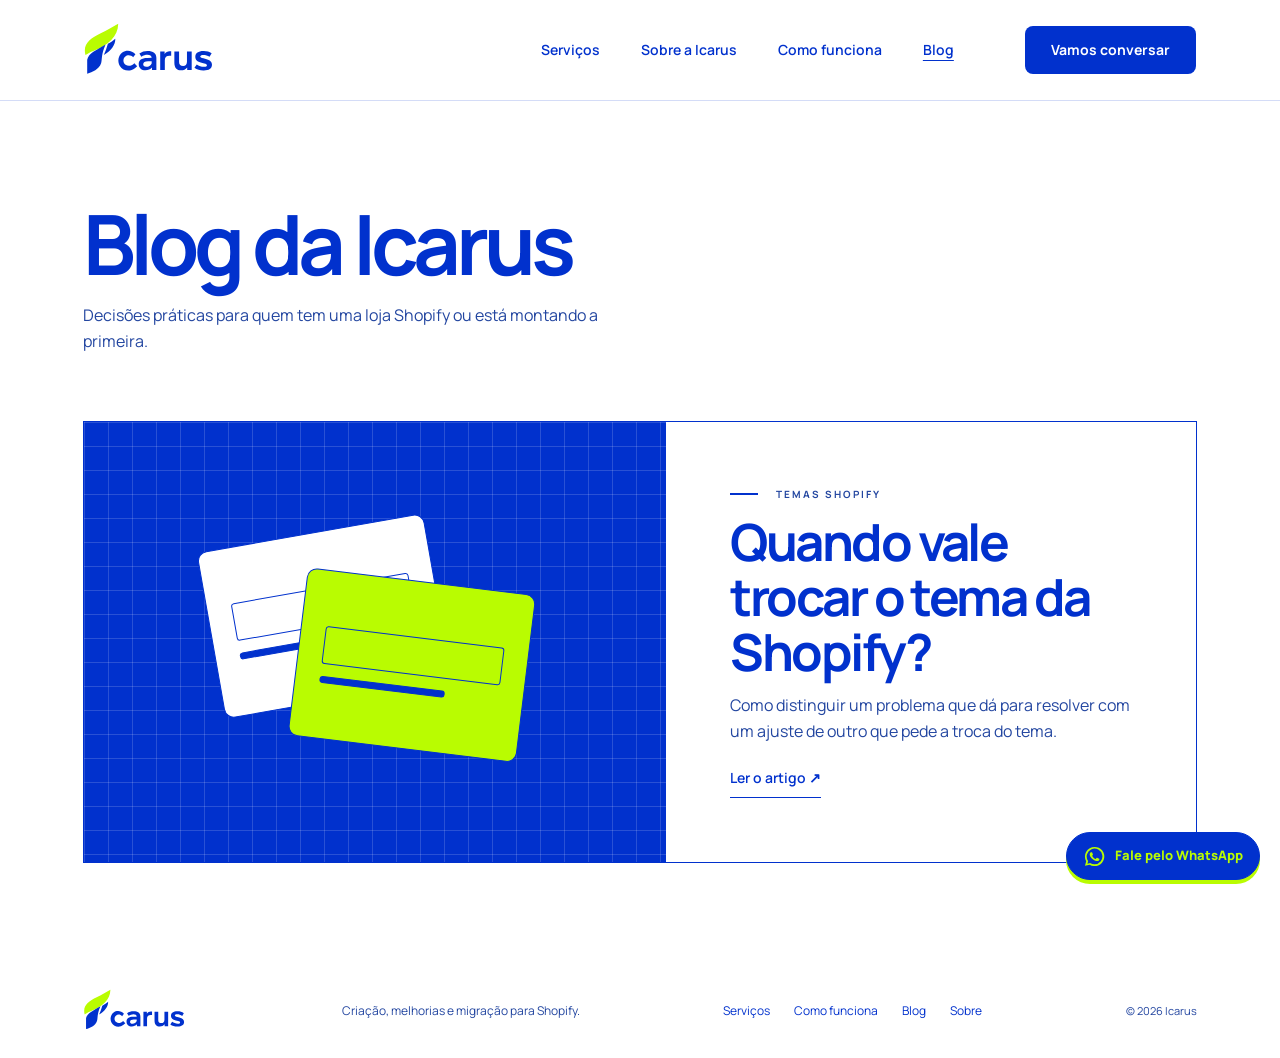
==== blog/index.html @ f1fd55aa "Add Icarus agency website" ====
<!doctype html>
<html lang="pt-BR">
<head>
  <meta charset="utf-8">
  <meta name="viewport" content="width=device-width,initial-scale=1">
  <meta name="theme-color" content="#0131CD">
  <meta name="description" content="Artigos da Icarus sobre criação, migração e melhorias em lojas Shopify.">
  <title>Blog Shopify | Icarus</title>
  <link rel="icon" href="/assets/favicon.svg?v=blue-lime-1" type="image/svg+xml">
  <link rel="preconnect" href="https://fonts.googleapis.com">
  <link rel="preconnect" href="https://fonts.gstatic.com" crossorigin>
  <link href="https://fonts.googleapis.com/css2?family=Manrope:wght@400;500;600;700;800&display=swap" rel="stylesheet">
  <link rel="stylesheet" href="/styles.css?v=blog-30">
  <script src="/site.config.js?v=email-1" defer></script>
  <script src="/app.js?v=blog-30" defer></script>
</head>
<body>
  <a class="skip-link" href="#conteudo">Pular para o conteúdo</a>
  <header class="site-header">
    <div class="container header-inner">
      <a class="brand" href="/#inicio" aria-label="Icarus, início"><img src="/assets/logo.svg?v=blue-lime-1" alt="Icarus" width="160" height="66"></a>
      <button class="menu-toggle" aria-expanded="false" aria-controls="navegacao"><span>Menu</span><span class="menu-icon" aria-hidden="true"></span></button>
      <nav id="navegacao" class="main-nav" aria-label="Navegação principal">
        <a href="/#servicos">Serviços</a><a href="/#sobre">Sobre a Icarus</a><a href="/#processo">Como funciona</a><a class="blog-nav-current" aria-current="page" href="/blog/">Blog</a>
        <a class="button button-dark header-contact" href="/#contato">Vamos conversar</a>
      </nav>
    </div>
  </header>
  <main id="conteudo" class="blog-index">
    <div class="container">
      <h1>Blog da Icarus</h1>
      <p class="blog-intro">Decisões práticas para quem tem uma loja Shopify ou está montando a primeira.</p>
      <article class="blog-feature">
        <div class="blog-art" aria-hidden="true">
          <div class="blog-window blog-window-back"><i></i><b></b></div>
          <div class="blog-window blog-window-front"><i></i><b></b></div>
        </div>
        <div class="blog-feature-copy">
          <p class="section-label">Temas Shopify</p>
          <h2><a href="/blog/ajustar-ou-trocar-tema-shopify/">Quando vale trocar o tema da Shopify?</a></h2>
          <p>Como distinguir um problema que dá para resolver com um ajuste de outro que pede a troca do tema.</p>
          <a class="text-link" href="/blog/ajustar-ou-trocar-tema-shopify/">Ler o artigo <span aria-hidden="true">↗</span></a>
        </div>
      </article>
    </div>
  </main>
  <footer class="site-footer"><div class="container footer-inner"><a class="brand" href="/#inicio" aria-label="Icarus, voltar ao início"><img src="/assets/logo.svg?v=blue-lime-1" alt="Icarus" width="140" height="58" loading="lazy"></a><p>Criação, melhorias e migração para Shopify.</p><nav aria-label="Navegação do rodapé"><a href="/#servicos">Serviços</a><a href="/#processo">Como funciona</a><a href="/blog/">Blog</a><a href="/#sobre">Sobre</a></nav><small>© <span id="year">2026</span> Icarus</small></div></footer>
  <p class="floating-contact-note" id="floating-contact-note" role="status" hidden>O WhatsApp da Icarus estará disponível em breve.</p>
  <button type="button" class="floating-contact" id="floating-contact" aria-label="Falar com a Icarus pelo WhatsApp">
    <svg viewBox="0 0 24 24" width="23" height="23" fill="currentColor" aria-hidden="true">
      <path d="M12 2a10 10 0 0 0-8.65 15l-1.3 4.75 4.87-1.27A10 10 0 1 0 12 2Zm0 18.2a8.2 8.2 0 0 1-4.18-1.14l-.3-.18-2.93.77.78-2.85-.2-.3A8.2 8.2 0 1 1 12 20.2Zm4.56-6.08c-.25-.13-1.48-.73-1.7-.82-.24-.08-.4-.12-.57.13-.16.25-.64.82-.79.99-.14.16-.29.18-.54.06a6.73 6.73 0 0 1-1.99-1.23 7.45 7.45 0 0 1-1.37-1.72c-.14-.25 0-.38.11-.5l.38-.44c.13-.15.17-.25.25-.42.08-.16.04-.31-.02-.44-.06-.12-.56-1.35-.77-1.84-.2-.48-.4-.42-.56-.43h-.48c-.16 0-.43.06-.66.31-.23.25-.87.85-.87 2.07 0 1.23.89 2.4 1.02 2.57.12.17 1.75 2.67 4.24 3.74.59.25 1.05.4 1.41.52.6.19 1.14.16 1.57.1.48-.07 1.48-.61 1.69-1.19.2-.58.2-1.07.14-1.18-.06-.1-.23-.16-.48-.28Z"/>
    </svg>
    <span>Fale pelo WhatsApp</span>
  </button>
</body>
</html>
---- styles.css ----
@charset "UTF-8";
:root{--blue:#0131CD;--lime:#B9FC01;--white:#FFFFFF;--blue-soft:#F0F3FF;--body:#2346A0;--border:#0131CD2B;--muted:#FFFFFFD9;--accent-ink:#0131CD;--content:1248px;--gutter:clamp(24px,6.5vw,96px);--font:Manrope,Arial,sans-serif}
*,*::before,*::after{box-sizing:border-box}html{scroll-behavior:smooth;scroll-padding-top:105px}body{margin:0;background:var(--white);color:var(--blue);font-family:var(--font);font-size:16px;line-height:1.65;-webkit-font-smoothing:antialiased}a{color:inherit;text-decoration:none}button,input,textarea{font:inherit}button,a,summary{-webkit-tap-highlight-color:transparent}button{color:inherit}svg{display:block}img{display:block;max-width:100%}h1,h2,h3,p{margin:0}button{cursor:pointer}a:focus-visible,button:focus-visible,summary:focus-visible{outline:2px solid var(--accent-ink);outline-offset:6px}::selection{background:var(--lime);color:var(--blue)}[hidden]{display:none!important}.container{width:min(calc(100% - var(--gutter)*2),var(--content));margin-inline:auto}.skip-link{position:fixed;z-index:100;left:20px;top:12px;padding:12px 20px;background:var(--lime);transform:translateY(-200%)}.skip-link:focus{transform:none}.site-header{position:relative;background:var(--white);border-bottom:1px solid var(--border);z-index:10}.header-inner{min-height:100px;display:flex;align-items:center;justify-content:space-between;gap:32px}.brand{display:inline-flex;flex-shrink:0}.brand img{width:145px;height:60px}.main-nav{display:flex;align-items:center;gap:clamp(24px,3.2vw,52px);font-size:14px;font-weight:600}.main-nav>a:not(.button),.footer-inner nav a{transition:color .2s}.main-nav>a:not(.button):hover,.footer-inner nav a:hover{color:var(--accent-ink)}.button{display:inline-flex;align-items:center;justify-content:center;min-height:54px;padding:16px 26px;border:1px solid transparent;font-size:14px;font-weight:700;line-height:1.45;text-align:center;transition:background .2s,transform .2s}.button:hover{transform:translateY(-2px)}.button-lime{background:var(--lime);color:var(--blue)}.button-lime:hover{background:#C9FF38}.button-dark{background:var(--blue);color:var(--white)}.button-dark:hover{background:#0028AA}.header-contact{min-height:46px;padding:13px 25px;margin-left:30px}.menu-toggle{display:none}.hero{position:relative;overflow:hidden;padding:86px 0 58px}.hero-content{text-align:center;position:relative;z-index:1}.eyebrow,.section-label,.path-label{text-transform:uppercase;font-size:11px;font-weight:700;letter-spacing:.2em;line-height:1.6}.eyebrow{color:var(--body);margin-bottom:35px}.hero h1{font-size:clamp(42px,5.7vw,80px);font-weight:800;line-height:1.12;letter-spacing:-.055em;max-width:1160px;margin-inline:auto}.underline{position:relative;isolation:isolate;white-space:nowrap}.underline::after{content:"";position:absolute;bottom:.02em;left:.01em;right:0;height:5px;background:var(--lime);z-index:-1}.hero-description{color:var(--body);font-size:clamp(16px,1.35vw,19px);line-height:1.7;margin:34px auto 0;max-width:900px}.hero-actions{display:flex;align-items:center;justify-content:center;gap:34px;margin-top:35px}.text-link{font-size:14px;font-weight:600;padding:8px 0;border-bottom:1px solid var(--accent-ink);transition:border-color .2s}.text-link:hover{border-color:var(--blue)}.capabilities{display:flex;justify-content:center;list-style:none;padding:0;margin:60px auto 0;max-width:1020px}.capabilities li{display:flex;align-items:center;justify-content:center;gap:20px;flex:1;padding:5px 25px;font-size:14px;color:var(--body)}.capabilities li+li{border-left:1px solid var(--border)}.capabilities svg{width:31px;height:31px;flex-shrink:0;stroke:var(--blue);stroke-width:1.4;stroke-linejoin:round;stroke-linecap:round}.capabilities .accent-stroke{stroke:var(--accent-ink)}.capabilities .accent-fill{fill:var(--white);stroke:var(--accent-ink)}.hero-ornament{position:absolute;top:55px;bottom:120px;width:1px;background:var(--border);opacity:.7}.hero-ornament-left{left:2.5%}.hero-ornament-right{right:2.5%}.hero-ornament i{position:absolute;width:70px;height:1px;top:70px;left:-35px;background:var(--accent-ink)}.hero-ornament-left::after{content:"";position:absolute;bottom:20px;left:-18px;width:36px;height:1px;background:var(--accent-ink)}.hero-ornament b{position:absolute;width:180px;height:310px;border:1px solid var(--accent-ink);border-radius:50%;top:110px;left:0;opacity:.7}.project-paths{background:var(--blue);color:var(--white)}.paths-inner{display:grid;grid-template-columns:1fr 1fr;padding-block:42px}.project-path{padding:0 50px 0 0;position:relative}.project-path+.project-path{border-left:1px solid #FFFFFF40;padding:0 0 0 60px}.path-label{color:var(--lime);font-size:11px;letter-spacing:.16em}.project-path h2{font-size:clamp(23px,2.25vw,32px);letter-spacing:-.04em;line-height:1.25;margin:20px 0 13px;font-weight:600}.project-path>p{color:var(--muted);font-size:16px}.path-action{display:flex;justify-content:space-between;align-items:center;margin-top:24px;font-size:12px;color:var(--lime)}.path-action svg{width:30px;height:30px;stroke:currentColor;stroke-width:1.1;fill:none;transition:transform .2s}.project-path:hover .path-action svg{transform:translateX(5px)}.section{padding:80px 0}.section-label{display:flex;align-items:center;gap:18px;color:var(--body);font-size:10px}.section-label::before{content:"";width:28px;height:2px;background:var(--accent-ink);flex-shrink:0}.section-title{font-size:clamp(30px,3.25vw,46px);font-weight:700;line-height:1.18;letter-spacing:-.045em;margin-top:22px}.service-list{margin-top:43px;border-top:1px solid var(--border)}.service-row{display:grid;grid-template-columns:55px minmax(260px,.85fr) minmax(340px,1.15fr) 28px;gap:28px;align-items:center;padding:32px 0;border-bottom:1px solid var(--border)}.service-index{color:var(--accent-ink);font-size:13px}.service-row h3{font-size:24px;font-weight:600;letter-spacing:-.04em;line-height:1.4}.service-row p{color:var(--body);font-size:15px;max-width:550px}.service-action{display:flex;align-items:center;justify-content:center;min-width:36px;min-height:44px}.service-action svg{width:25px;stroke:var(--accent-ink);stroke-width:1.2;fill:none;transition:transform .2s}.service-action:hover svg{transform:translateX(4px)}.about{background:var(--blue-soft)}.about-grid{display:grid;grid-template-columns:1.05fr 1fr;gap:100px;align-items:center}.about-intro>p:last-child{margin-top:30px;font-size:17px;color:var(--body);max-width:560px}.principles{margin:0}.principles>div{padding:20px 0;border-bottom:1px solid #0131CD2B}.principles>div:first-child{padding-top:0}.principles dt{font-size:17px;font-weight:700;letter-spacing:-.02em}.principles dd{margin:6px 0 0;font-size:14px;color:var(--body)}.process{padding-bottom:70px}.process-steps{list-style:none;counter-reset:steps;display:grid;grid-template-columns:repeat(3,1fr);gap:34px;padding:0;margin:45px 0 0}.process-steps li{counter-increment:steps;border-left:1px solid var(--border);padding-left:25px}.process-steps li::before{content:"0" counter(steps);display:block;font-size:12px;color:var(--body);margin-bottom:17px}.process-steps h3{font-size:18px;font-weight:700;letter-spacing:-.03em;line-height:1.4}.process-steps p{margin-top:10px;font-size:15px;color:var(--body)}.faq-section{padding-bottom:70px}.faq-grid{display:grid;grid-template-columns:.9fr 1.4fr;gap:70px;border-top:1px solid var(--border);padding-top:45px}.faq-grid .section-title{font-size:34px}.faq-list details{border-bottom:1px solid var(--border);padding:0 0 18px;margin-bottom:18px}.faq-list summary{list-style:none;cursor:pointer;position:relative;padding-right:35px;font-size:15px;font-weight:700}.faq-list summary::-webkit-details-marker{display:none}.faq-list summary::after{content:"+";position:absolute;right:0;top:-3px;font-size:22px;font-weight:400}.faq-list details[open] summary::after{content:"−"}.faq-list details p{font-size:14px;color:var(--body);margin-top:10px;max-width:680px}.contact{background:var(--blue);color:var(--white);padding-block:56px}.contact-grid{display:grid;grid-template-columns:1.4fr 1fr;align-items:center;gap:75px}.contact .section-label{color:var(--muted)}.contact .section-label::before{background:var(--lime)}.contact .section-title{font-size:39px}.contact-grid>div>p:last-child{font-size:16px;color:var(--muted);margin-top:23px}.contact-action{justify-self:end}.contact-action #contact-pending>p{font-size:15px;max-width:340px}.contact-note{display:block;font-size:12px;color:var(--muted);margin-top:8px}.contact-context{font-size:13px;color:var(--lime);margin-bottom:14px}.site-footer{padding:24px 0}.footer-inner{display:flex;align-items:center;gap:35px;justify-content:space-between}.footer-inner .brand img{width:115px;height:47px}.footer-inner>p{color:var(--body);font-size:12px}.footer-inner nav{display:flex;gap:24px;font-size:12px}.footer-inner small{font-size:11px;color:var(--body)}
@media(min-width:1500px){.hero{padding-top:100px;padding-bottom:70px}.hero-ornament-left{left:calc(50% - 700px)}.hero-ornament-right{right:calc(50% - 700px)}}
@media(max-width:1100px){.header-contact{margin-left:0}.main-nav{gap:24px}.hero h1{font-size:68px}.capabilities li{gap:12px;padding-inline:18px;font-size:12px}.service-row{grid-template-columns:35px minmax(200px,.8fr) 1.2fr 24px;gap:18px}.service-row h3{font-size:21px}.about-grid{gap:60px}.project-path+.project-path{padding-left:40px}.footer-inner nav{display:none}}
@media(max-width:760px){html{scroll-padding-top:24px}.header-inner{min-height:86px}.brand img{width:124px;height:52px}.menu-toggle{display:flex;align-items:center;gap:14px;border:0;background:transparent;padding:10px 0;font-size:13px;font-weight:600}.menu-icon{width:20px;height:14px;display:block;position:relative;border-top:1px solid currentColor;border-bottom:1px solid currentColor}.menu-icon::after{content:"";position:absolute;left:0;right:0;top:5px;height:1px;background:currentColor}.menu-toggle[aria-expanded="true"] .menu-icon{border:0}.menu-toggle[aria-expanded="true"] .menu-icon::before,.menu-toggle[aria-expanded="true"] .menu-icon::after{content:"";position:absolute;top:6px;left:0;right:0;height:1px;background:currentColor;transform:rotate(45deg)}.menu-toggle[aria-expanded="true"] .menu-icon::after{transform:rotate(-45deg)}.main-nav{display:none;position:absolute;top:100%;left:0;width:100%;padding:26px var(--gutter) 32px;background:var(--white);border-bottom:1px solid var(--border);box-shadow:0 12px 20px #0131CD0a;align-items:stretch;gap:0}.main-nav.is-open{display:flex;flex-direction:column}.main-nav>a:not(.button){padding:14px 0}.main-nav .button{margin-top:15px}.hero{padding:53px 0 42px}.hero-ornament{display:none}.eyebrow{font-size:9px;letter-spacing:.15em;margin-bottom:26px}.hero h1{font-size:clamp(35px,6.8vw,51px);letter-spacing:-.05em;line-height:1.15}.hero-description{margin-top:26px;font-size:16px;max-width:510px}.desktop-break{display:none}.hero-actions{margin-top:28px;gap:19px;flex-direction:column}.hero-actions .button{width:100%;max-width:330px}.text-link{font-size:13px}.capabilities{flex-direction:column;align-items:center;gap:14px;margin-top:34px}.capabilities li{border:0!important;padding:0;gap:13px;justify-content:flex-start;width:240px;font-size:13px}.capabilities svg{width:24px;height:24px}.underline::after{height:3px}.paths-inner{grid-template-columns:1fr;padding-block:32px}.project-path{padding:0 0 29px}.project-path+.project-path{padding:29px 0 0;border-left:0;border-top:1px solid #FFFFFF40}.project-path h2{font-size:25px;margin-top:13px}.project-path>p{font-size:14px}.path-label{font-size:10px}.path-action{margin-top:15px;font-size:11px}.section{padding-block:50px}.section-title{font-size:33px;margin-top:20px}.section-label{font-size:9px;letter-spacing:.17em;gap:13px}.section-label::before{width:24px}.service-list{margin-top:30px}.service-row{grid-template-columns:1fr 32px;gap:14px 10px;padding:25px 0}.service-index{grid-column:1;grid-row:1;font-size:12px}.service-row h3{grid-column:1;grid-row:2;font-size:24px}.service-row p{grid-column:1 / -1;grid-row:3;font-size:15px;line-height:1.7}.service-action{grid-row:2;grid-column:2}.about-grid{grid-template-columns:1fr;gap:29px}.about-intro>p:last-child{font-size:16px;margin-top:25px}.principles>div{padding:19px 0}.principles dt{font-size:16px}.principles dd{font-size:14px}.process-steps{grid-template-columns:1fr;gap:29px;margin-top:32px}.process-steps li{padding-left:20px}.process-steps li::before{margin-bottom:10px}.process-steps h3{font-size:18px}.process-steps p{font-size:15px;margin-top:7px}.faq-section{padding-bottom:45px}.faq-grid{grid-template-columns:1fr;gap:28px;padding-top:35px}.faq-grid .section-title{font-size:30px}.faq-list summary{font-size:14px}.faq-list details p{font-size:14px}.contact-grid{grid-template-columns:1fr;gap:28px}.contact .section-title{font-size:33px}.contact-grid>div>p:last-child{font-size:15px;margin-top:20px}.contact-action{justify-self:start}.contact-action .button{max-width:100%}.site-footer{padding-block:27px}.footer-inner{align-items:flex-start;gap:15px;flex-direction:column}.footer-inner>p{font-size:12px}.footer-inner small{font-size:11px}}
@media(prefers-reduced-motion:reduce){html{scroll-behavior:auto}*,*::before,*::after{transition:none!important;animation:none!important}}

/* Header: aberto no topo, compacto e flutuante após o scroll. */
.header-contact { border-radius: 8px; }
.site-header {
  position: sticky;
  top: 0;
  z-index: 50;
  height: 101px;
  border-bottom: 1px solid var(--border);
  transition: background-color .25s ease, border-color .25s ease;
}
.header-inner {
  position: relative;
  border: 1px solid transparent;
  transition: width .3s ease, min-height .3s ease, padding .3s ease,
    transform .3s ease, border-radius .3s ease, border-color .3s ease,
    background-color .3s ease, box-shadow .3s ease;
}
.site-header.is-floating {
  background: transparent;
  border-bottom-color: transparent;
}
.is-floating .header-inner {
  width: min(calc(100% - 48px), 1160px);
  min-height: 72px;
  padding-inline: 24px;
  transform: translateY(12px);
  background: var(--white);
  border-color: var(--border);
  border-radius: 16px;
  box-shadow: 0 8px 32px #0131CD14, 0 2px 5px #0131CD08;
}
.site-header .brand img { transition: width .3s ease, height .3s ease; }
.is-floating .brand img { width: 126px; height: 52px; }
@media (min-width: 761px) and (max-width: 1100px) {
  .site-header .brand img { width: 120px; height: 50px; }
  .header-inner { gap: 16px; }
  .main-nav { gap: 18px; font-size: 12px; }
  .header-contact { padding-inline: 18px; font-size: 12px; }
  .is-floating .header-inner { padding-inline: 18px; }
}
@media (max-width: 760px) {
  .site-header { height: 87px; }
  .is-floating .header-inner {
    width: calc(100% - 24px);
    min-height: 64px;
    padding-inline: 18px;
    transform: translateY(10px);
    border-radius: 14px;
  }
  .is-floating .brand img { width: 108px; height: 45px; }
  .site-header:not(.is-floating) .main-nav {
    left: calc(-1 * var(--gutter));
    width: calc(100% + var(--gutter) * 2);
  }
  .is-floating .main-nav {
    top: calc(100% + 8px);
    left: 0;
    width: 100%;
    padding: 20px 24px 24px;
    border: 1px solid var(--border);
    border-radius: 14px;
    box-shadow: 0 8px 32px #0131CD14;
  }
}

/* Destaque visual da plataforma no título. */
.hero .underline { background: var(--lime); padding: 0 .1em .03em; border-radius: 5px; }
.hero .underline::after { display: none; }
@media (max-width:760px) { .hero .underline { border-radius:3px; } }

/* Direção visual: duas necessidades distintas, especialização Shopify. */
.platform-signature { display:flex; align-items:center; justify-content:center; gap:15px; margin:0 0 31px; }
.platform-signature>span { font-size:11px; color:var(--body); letter-spacing:.04em; }
.platform-signature a { display:block; padding:5px 0; }
.platform-signature img { width:112px; height:auto; }
.project-paths { background:var(--white); color:var(--blue); padding:45px 0 15px; }
.paths-heading { position:relative; padding-right:360px; }
.paths-heading .section-title { font-size:38px; }
.paths-heading>p:last-child { color:var(--body); font-size:15px; position:absolute; bottom:0; right:0; max-width:320px; }
.paths-inner { gap:24px; padding-block:35px 0; }
.project-path { padding:35px 40px 30px; border-radius:18px; overflow:hidden; isolation:isolate; transition:transform .25s,box-shadow .25s; }
.project-path:hover { transform:translateY(-4px); box-shadow:0 15px 35px #0131cd12; }
.project-path+.project-path { padding:35px 40px 30px; border:1px solid var(--border); }
.path-new { color:white; background:var(--blue); border:1px solid var(--blue); }
.path-improve { color:var(--blue); background:var(--blue-soft); }
.path-label { display:inline-block; padding:7px 11px; font-size:10px; letter-spacing:.08em; border:1px solid #ffffff40; border-radius:4px; }
.path-improve .path-label { border-color:var(--border); color:var(--blue); background:#fff; }
.path-graphic { height:180px; margin:0 -5px 16px; display:flex; justify-content:flex-end; }
.path-graphic svg { height:180px; width:300px; max-width:100%; }
.project-path h3 { font-size:39px; line-height:1.15; font-weight:700; letter-spacing:-1.6px; margin:0 0 18px; }
.project-path>p { font-size:15px; color:inherit; opacity:.85; max-width:410px; line-height:1.8; }
.path-deliverables { display:flex; gap:8px; flex-wrap:wrap; padding:0; list-style:none; margin:23px 0 28px; }
.path-deliverables li { padding:5px 9px; font-size:10px; border:1px solid #ffffff40; border-radius:3px; line-height:1.5; }
.path-improve .path-deliverables li { border-color:var(--border); }
.path-action { margin-top:0; padding-top:19px; border-top:1px solid #ffffff40; font-size:13px; font-weight:600; }
.path-improve .path-action { color:var(--blue); border-color:var(--border); }
.path-improve .path-action svg { background:var(--lime); border-radius:50%; width:35px; height:35px; padding:5px; }
.services { padding-top:90px; }
.services-heading { display:flex; align-items:flex-end; justify-content:space-between; gap:30px; }
.services-platform { display:flex; align-items:center; gap:15px; padding-bottom:6px; }
.services-platform span { font-size:11px; color:var(--body); }
.services-platform img { width:115px; height:auto; }
.service-row { padding-block:35px; }
.service-symbol { color:var(--blue); }
.service-symbol svg { width:34px; height:34px; stroke:currentColor; stroke-width:1.4; stroke-linecap:round; stroke-linejoin:round; }
.service-name>span { display:block; font-size:11px; color:var(--body); margin-top:8px; }
.service-row:hover .service-symbol { color:var(--blue); transform:translateY(-2px); }
.service-symbol { transition:transform .2s; }
.about { position:relative; background:var(--blue-soft); }
.about-grid { align-items:start; }
.about-intro>p:last-of-type { max-width:480px; margin-top:25px; color:var(--body); }
.expertise-visual { display:flex; align-items:center; gap:18px; margin-top:33px; }
.expertise-design,.expertise-code { display:flex; align-items:center; gap:11px; padding:16px 19px; font-size:13px; font-weight:600; border:1px solid var(--border); border-radius:7px; background:white; }
.expertise-design svg,.expertise-code svg { width:27px; height:27px; }
.expertise-code { background:var(--blue); color:white; border-color:var(--blue); }
.expertise-plus { font-size:21px; font-weight:400; }
.principles>div { display:grid; grid-template-columns:20px 1fr; gap:5px 16px; padding:23px 0; }
.principles>div::before { content:""; width:9px; height:9px; background:var(--blue); border:3px solid var(--lime); margin-top:9px; border-radius:50%; grid-row:1 / 3; box-sizing:content-box; }
.principles dd { grid-column:2; margin:0; }
.process-steps { position:relative; gap:44px; margin-top:50px; }
.process-steps::before { content:""; position:absolute; left:0; right:0; top:23px; height:1px; background:var(--border); z-index:-1; }
.process-steps { isolation:isolate; }
.process-steps li { padding-left:0; border-left:0; }
.process-steps li::before { width:46px; height:46px; display:grid; place-items:center; background:var(--white); border:1px solid var(--blue); color:var(--blue); border-radius:10px; font-size:13px; margin-bottom:25px; }
.process-steps li:last-child::before { background:var(--lime); border-color:var(--lime); }
.process-steps h3 { font-size:21px; }
.process-steps p { max-width:320px; font-size:15px; }
.faq-section { padding:0 0 70px; }
.faq-grid { background:var(--blue-soft); border:0; border-radius:18px; padding:40px; grid-template-columns:.9fr 1.4fr; gap:45px; }
.faq-list details { background:white; border:1px solid var(--border); border-radius:6px; padding:18px 20px; margin-bottom:10px; }
.faq-list details:last-child { margin-bottom:0; }
.faq-list summary { font-size:14px; }
.faq-list details p { font-size:13px; }
.contact { padding-block:64px; border-top:6px solid var(--lime); }
.contact .section-title { font-size:46px; }
@media(max-width:1100px) { .paths-heading { padding-right:300px; }.paths-heading>p:last-child { max-width:260px; }.paths-heading .section-title { font-size:33px; }.project-path,.project-path+.project-path { padding:28px; }.project-path h3 { font-size:34px; }.services-platform { flex-direction:column; align-items:flex-end; gap:5px; }.expertise-visual { gap:10px; }.expertise-design,.expertise-code { padding:13px; gap:8px; font-size:12px; }.expertise-design svg,.expertise-code svg { width:21px; height:21px; } }
@media(max-width:760px) {
 .platform-signature { flex-direction:column; gap:5px; margin-bottom:25px; }.platform-signature>span { font-size:10px; }.platform-signature img { width:103px; }
 .project-paths { padding-top:20px; }.paths-heading { padding-right:0; }.paths-heading>p:last-child { position:static; max-width:100%; margin-top:20px; font-size:14px; }.paths-heading .section-title { font-size:31px; }
 .paths-inner { gap:18px; padding-top:28px; }.project-path,.project-path+.project-path { padding:25px; border-radius:13px; }.project-path+.project-path { border:1px solid var(--border); }.path-graphic { height:145px; margin-bottom:10px; }.path-graphic svg { height:145px; width:240px; }.project-path h3 { font-size:33px; }.project-path>p { font-size:14px; }.path-label { font-size:9px; }.path-deliverables { margin:18px 0 24px; gap:6px; }.path-deliverables li { font-size:9px; }.path-action { font-size:12px; }
 .services { padding-top:55px; }.services-heading { align-items:flex-start; flex-direction:column; gap:23px; }.services-platform { flex-direction:row; align-items:center; gap:12px; }.services-platform span { font-size:10px; }.services-platform img { width:100px; }
 .service-row { grid-template-columns:1fr 32px; gap:14px 10px; padding-block:26px; }.service-symbol { grid-column:1; grid-row:1; }.service-symbol svg { width:29px; height:29px; }.service-name { grid-column:1; grid-row:2; }.service-name h3 { font-size:23px; }.service-name>span { font-size:10px; }.service-row p { grid-row:3; }.service-action { grid-row:2; }
 .expertise-visual { margin-top:25px; gap:10px; }.expertise-design,.expertise-code { padding:12px; font-size:11px; }.principles>div { padding:20px 0; }.principles>div:first-child { padding-top:0; }
 .process-steps { gap:28px; margin-top:32px; }.process-steps::before { left:20px; right:auto; top:0; bottom:0; height:auto; width:1px; }.process-steps li { padding-left:66px; position:relative; }.process-steps li::before { position:absolute; left:0; top:0; width:41px; height:41px; border-radius:8px; margin:0; }.process-steps h3 { font-size:19px; }.process-steps p { font-size:14px; }
 .faq-grid { padding:25px 20px; border-radius:12px; grid-template-columns:1fr; gap:25px; }.faq-list details { padding:17px 15px; }.faq-list summary { font-size:13px; }.faq-section { padding-bottom:40px; }.contact .section-title { font-size:35px; }
}

/* Letras brancas contornadas em azul sobre o destaque verde. */
.hero .underline {
  display: inline-block;
  background: var(--lime);
  padding: 0 .1em .03em;
  border: 0;
  border-radius: 5px;
  color: var(--white);
  -webkit-text-fill-color: var(--white);
  -webkit-text-stroke: 2px var(--blue);
  paint-order: stroke fill;
  overflow: visible;
}

/* Ícone Shopify na assinatura superior. */
.platform-signature img { width: 32px; height: auto; }

/* Migração após os pontos de partida. */
.migration { border-top: 6px solid var(--lime); background: var(--blue); color: var(--white); margin-top: 36px; padding: clamp(64px, 7vw, 100px) 0 40px; scroll-margin-top: 96px; }
.migration-panel { color: var(--white); display: grid; grid-template-columns: 1.1fr 1fr; column-gap: clamp(30px, 6vw, 85px); align-items: center; }
.migration-eyebrow { font-size: 12px; margin: 0 0 20px; color: var(--lime); }
.migration-copy h2 { color: var(--white); font-size: clamp(38px, 5vw, 68px); line-height: 1.12; letter-spacing: -.045em; margin: 0; font-weight: 600; }
.migration-copy > p:not(.migration-eyebrow) { font-size: 14px; line-height: 1.7; max-width: 420px; color: #FFFFFFD9; margin: 22px 0 26px; }
.migration-link { color: var(--white); display: inline-flex; align-items: center; gap: 18px; font-size: 13px; font-weight: 700; padding: 8px 0; text-decoration: none; }
.migration-link svg { width: 46px; height: 46px; padding: 12px; border-radius: 50%; background: var(--white); color: var(--blue); stroke: currentColor; stroke-width: 1.7; transition: background .2s, transform .2s; flex-shrink: 0; }
.migration-link:hover svg { background: var(--lime); transform: translateX(4px); }
.migration-link:focus-visible { outline: 2px solid var(--lime); outline-offset: 5px; }
.migration-visual { padding: 28px; max-width: 480px; min-width: 0; width: 100%; justify-self: end; background: #FFFFFF0A; border: 1px solid #FFFFFF40; border-radius: 16px; }
.migration-source { display: flex; align-items: center; gap: 10px; font-size: 12px; color: var(--white); padding-bottom: 20px; border-bottom: 1px solid #FFFFFF26; }
.migration-source::before { content: ""; width: 7px; height: 7px; border-radius: 50%; background: var(--lime); }
.migration-transfer { display: flex; align-items: center; margin: 18px 0 22px; }
.migration-data { flex: 0 0 130px; display: grid; gap: 14px; }
.migration-data span { display: flex; align-items: center; gap: 10px; padding: 12px; font-size: 12px; background: #FFFFFF0D; border: 1px solid #FFFFFF52; border-radius: 6px; }
.migration-data svg { width: 18px; height: 18px; stroke: var(--white); stroke-width: 1.4; flex-shrink: 0; }
.migration-flow { flex: 1; min-width: 35px; height: 150px; stroke: var(--lime); stroke-width: 1.5; }
.migration-shopify { flex: 0 0 112px; height: 150px; background: var(--white); color: var(--blue); border-radius: 12px; display: flex; flex-direction: column; align-items: center; justify-content: center; gap: 10px; font-size: 16px; font-weight: 700; }
.migration-shopify img { width: 52px; height: auto; }
.migration-caption { font-size: 11px; color: #FFFFFFBF; margin: 0; }
.migration-bottom { grid-column: 1 / -1; border-top: 1px solid #FFFFFF38; padding-top: 28px; margin-top: 64px; display: flex; flex-wrap: wrap; gap: 14px 25px; align-items: center; }
.migration-bottom > span { font-size: 11px; display: flex; align-items: center; gap: 8px; }
.migration-bottom > span::before { content: ''; width: 4px; height: 4px; background: var(--lime); border-radius: 50%; }
.migration-bottom > p { font-size: 10px; color: #FFFFFFBF; margin: 0; flex-basis: 100%; }
@media (max-width: 760px) {
 .migration { margin-top: 24px; padding: 48px 0 28px; }
 .migration-panel { grid-template-columns: 1fr; }
 .migration-visual { margin-top: 30px; padding: 20px 16px; }
 .migration-data { flex-basis: 115px; }
 .migration-shopify { flex-basis: 85px; height: 140px; font-size: 14px; }
 .migration-data span { padding: 12px 8px; gap: 6px; font-size: 11px; }
 .migration-flow { min-width: 22px; }
 .migration-shopify img { width: 42px; }
 .migration-bottom { margin-top: 26px; gap: 12px; }
 .migration-bottom > span { flex-basis: 100%; }
}

/* FAQ com perguntas numeradas e respostas em destaque. */
.faq-section { padding: 80px 0; }
.faq-grid { background: transparent; border: 0; border-radius: 0; padding: 0; grid-template-columns: .85fr 1.3fr; gap: clamp(40px, 7vw, 100px); align-items: start; }
.faq-intro .section-title { font-size: clamp(30px, 3.2vw, 44px); }
.faq-intro > p:not(.section-label) { font-size: 14px; color: var(--body); line-height: 1.7; max-width: 290px; margin-top: 22px; }
.faq-contact { display: inline-flex; align-items: center; gap: 16px; font-size: 12px; font-weight: 700; padding-block: 10px; margin-top: 24px; border-bottom: 1px solid var(--border); }
.faq-list { border-top: 1px solid var(--border); }
.faq-list details { margin: 0; padding: 0 20px; border: 0; border-bottom: 1px solid var(--border); border-radius: 0; background: transparent; }
.faq-list details[open] { background: var(--blue-soft); box-shadow: inset 3px 0 var(--blue); }
.faq-list summary { display: flex; gap: 18px; align-items: center; padding: 24px 42px 24px 0; font-size: 15px; line-height: 1.5; min-height: 80px; }
.faq-number { font-size: 10px; font-weight: 500; color: var(--body); flex-shrink: 0; }
.faq-list summary::after { right: 0; top: 25px; width: 28px; height: 28px; display: grid; place-items: center; border: 1px solid var(--border); border-radius: 50%; font-size: 19px; line-height: 1; }
.faq-list details[open] summary::after { background: var(--blue); color: var(--white); border-color: var(--blue); }
.faq-list details p { margin: 0; padding: 0 35px 25px 32px; font-size: 14px; line-height: 1.75; }
/* Contato com briefing inicial. */
.contact { padding-block: 80px; }
.contact-grid { grid-template-columns: .85fr 1.3fr; gap: clamp(40px, 7vw, 100px); align-items: start; }
.contact-intro .section-title { font-size: clamp(38px, 4.5vw, 60px); }
.contact-intro > p:not(.section-label) { font-size: 15px; line-height: 1.75; color: #FFFFFFD9; max-width: 340px; margin-top: 24px; }
.contact-next { display: flex; gap: 16px; padding-top: 28px; margin-top: 36px; border-top: 1px solid #FFFFFF38; max-width: 340px; }
.contact-next > span { font-size: 24px; color: var(--lime); }
.contact-next p { font-size: 12px; line-height: 1.8; color: #FFFFFFD9; }
.project-form { background: var(--white); color: var(--blue); padding: 32px; border-radius: 14px; min-width: 0; }
.form-heading { display: flex; justify-content: space-between; align-items: center; gap: 12px; margin-bottom: 28px; font-size: 20px; font-weight: 700; }
.form-heading .form-required { font-size: 10px; font-weight: 400; color: var(--body); }
.form-row { display: grid; grid-template-columns: 1fr 1fr; gap: 16px; }
.form-field { display: flex; flex-direction: column; gap: 9px; margin-bottom: 22px; min-width: 0; }
.form-field label { font-size: 12px; font-weight: 700; }
.form-field label span { font-size: 10px; font-weight: 400; }
.form-field input, .form-field select, .form-field textarea { background: var(--blue-soft); color: var(--blue); border: 1px solid var(--border); border-radius: 6px; width: 100%; min-height: 48px; padding: 12px; font: inherit; font-size: 13px; }
.form-field textarea { resize: vertical; min-height: 120px; }
.form-field input::placeholder, .form-field textarea::placeholder { color: #5770AC; opacity: 1; }
.form-field input:focus-visible, .form-field select:focus-visible, .form-field textarea:focus-visible { outline: 2px solid var(--blue); outline-offset: 2px; background: var(--white); }
.form-submit { display: flex; align-items: center; justify-content: space-between; gap: 18px; border-top: 1px solid var(--border); padding-top: 22px; }
.form-submit p { font-size: 11px; color: var(--body); line-height: 1.6; max-width: 200px; }
.form-submit button { border-radius: 7px; gap: 20px; padding: 14px 18px; font-size: 12px; flex-shrink: 0; }
.form-submit button:disabled { opacity: .65; cursor: not-allowed; transform: none; }
#form-status { margin-top: 16px; font-size: 12px; }
@media (max-width: 760px) {
 .faq-section { padding: 50px 0; }
 .faq-grid, .contact-grid { grid-template-columns: 1fr; gap: 32px; }
 .faq-list summary { font-size: 14px; gap: 12px; }
 .faq-list details { padding-inline: 16px; }
 .faq-list details p { padding-left: 25px; padding-right: 0; }
 .contact { padding-block: 50px; }
 .contact-next { margin-top: 24px; padding-top: 20px; }
 .project-form { padding: 24px 20px; }
 .form-row { grid-template-columns: 1fr; gap: 0; }
 .form-submit { align-items: stretch; flex-direction: column; }
 .form-submit p { max-width: none; }
}

/* Evita que a resposta escape durante a transição de altura. */
.faq-list details { overflow: hidden; }
.faq-list summary::after { transition: background .2s, color .2s; }
@media (prefers-reduced-motion: reduce) {
 .faq-list summary::after { transition: none; }
}

/* Papel quadriculado discreto na seção de perguntas frequentes. */
.faq-section {
  border-top: 1px solid var(--blue);
  background-color: var(--white);
  background-image:
    linear-gradient(to right, #0131CD09 1px, transparent 1px),
    linear-gradient(to bottom, #0131CD09 1px, transparent 1px);
  background-size: 32px 32px;
}
.faq-list { background: var(--white); }
.faq-list details[open] { background: var(--blue-soft); }

.paths-heading { padding-right: 0; }

.integration-section .section-title { margin-top: 0; }
.integration-layout p { margin-top: 12px; color: var(--body); }

.studio { background: var(--blue-soft); border-top: 2px solid var(--blue); }
.studio-intro {
  display: grid;
  grid-template-columns: minmax(0, 1fr) minmax(200px, 290px);
  align-items: center;
  gap: clamp(28px, 8vw, 126px);
}
.studio-copy h2 {
  max-width: 17ch;
  margin: 0 0 24px;
  font-size: clamp(34px, 4.7vw, 65px);
}
.studio-copy p { max-width: 55ch; color: var(--body); }
.studio-copy p + p { margin-top: 12px; }
.studio-portrait { margin: 0; background: var(--blue); color: var(--white); border-radius: 16px; overflow: hidden; }
.studio-photo { width: 100%; height: auto; }
.studio-portrait figcaption { padding: 12px 16px; font-size: 13px; }
.studio-experience { margin-top: clamp(36px, 6vw, 72px); }
.studio-brands { margin: 0; padding: 16px 20px; background: var(--white); }
.studio-brands dt { color: var(--body); font-size: 12px; }
.studio-brands dd { display: flex; flex-wrap: wrap; gap: 6px 24px; margin: 4px 0 0; font-weight: 700; font-size: 14px; }

.integration-layout { display: grid; grid-template-columns: 1fr 1fr; gap: clamp(24px, 6vw, 80px); }
.platform-panel {
  display: grid;
  grid-template-columns: minmax(0, 3fr) minmax(0, 2fr);
  background: var(--blue);
  color: var(--white);
}
.platform-copy {
  padding: clamp(40px, 7vw, 90px) var(--gutter);
  padding-left: max(var(--gutter), calc((100% / .6 - var(--content)) / 2));
}
.platform-copy h2 { font-size: clamp(34px, 5vw, 64px); line-height: 1.05; letter-spacing: -.055em; }
.platform-copy p { margin-top: 20px; max-width: 49ch; }
.platform-features {
  display: flex;
  flex-wrap: wrap;
  gap: 8px 20px;
  list-style: none;
  margin: 24px 0 0;
  padding: 0;
  font-size: 13px;
  font-weight: 700;
  color: var(--lime);
}
.platform-features li::before { content: "✓"; margin-right: 6px; }
.platform-art {
  display: grid;
  place-items: center;
  padding: 30px;
  background-color: var(--lime);
  background-image: repeating-radial-gradient(circle at center, transparent 0 32px, #0131cd27 33px 34px, transparent 35px 52px);
}
.platform-art img { width: clamp(82px, 12vw, 148px); height: auto; transform: rotate(-9deg); filter: drop-shadow(10px 14px 0 #0131cd33); }
@media (max-width: 700px) {
  .platform-panel { grid-template-columns: 1fr; }
  .platform-copy { padding-left: var(--gutter); }
  .platform-art { min-height: 140px; }
}
.integration-section { background: var(--blue-soft); }
.integration-layout .text-link { display: inline-block; margin-top: 16px; }
.integration-list { margin: 0; }
.integration-list > div { padding: 12px 0; border-top: 1px solid var(--border); }
.integration-list dt { font-weight: 800; }
.integration-list dd { margin: 3px 0 0; color: var(--body); }

@media (max-width: 700px) {
  .studio-intro, .integration-layout { grid-template-columns: 1fr; }
  .studio-portrait { width: min(100%, 290px); }
}

.capabilities svg { width: 46px; height: 46px; }
.capabilities .capability-highlight { fill: var(--lime); }

@media (max-width: 760px) {
  .capabilities svg { width: 38px; height: 38px; }
}

@media (prefers-reduced-motion: no-preference) {
  @keyframes rise-in {
    from { opacity: .32; transform: translateY(14px); }
    to { opacity: 1; transform: translateY(0); }
  }

  @keyframes draw-underline {
    from { transform: scaleX(0); }
    to { transform: scaleX(1); }
  }

  .hero-content > .platform-signature,
  .hero-content > h1,
  .hero-content > .hero-description,
  .hero-content > .hero-actions,
  .hero-content > .capabilities {
    animation: rise-in .65s cubic-bezier(.22, 1, .36, 1) both;
  }

  .hero-content > h1 { animation-delay: .07s; }
  .hero-content > .hero-description { animation-delay: .14s; }
  .hero-content > .hero-actions { animation-delay: .2s; }
  .hero-content > .capabilities { animation-delay: .26s; }
  .hero .underline::after {
    transform-origin: left center;
    animation: draw-underline .55s cubic-bezier(.22, 1, .36, 1) .24s both;
  }

  [data-scroll-reveal] {
    transition: opacity .7s ease, translate .7s cubic-bezier(.22, 1, .36, 1);
  }

  [data-scroll-reveal].scroll-pending:not(:focus-within) {
    opacity: 0;
    translate: 0 26px;
  }

  [data-scroll-reveal]:focus-within { transition-duration: 0s; }

  .project-path .path-graphic svg { transition: transform .35s cubic-bezier(.22, 1, .36, 1); }
  .project-path:is(:hover, :focus-visible) .path-graphic svg { transform: translateY(-5px); }

  .platform-art img { transition-property: opacity, translate, transform; }
  .platform-art:hover img { transform: translateY(-4px) rotate(-3deg); }
}

.floating-contact {
  position: fixed;
  z-index: 8;
  inset-inline-end: max(20px, env(safe-area-inset-right));
  bottom: max(20px, env(safe-area-inset-bottom));
  display: inline-flex;
  align-items: center;
  justify-content: center;
  gap: 9px;
  min-height: 48px;
  padding: 0 16px;
  border: 1px solid var(--blue);
  border-radius: 999px;
  background: var(--blue);
  color: var(--lime);
  font-size: 13px;
  font-weight: 800;
  box-shadow: 0 4px 0 var(--lime);
  transition: transform .2s ease;
}

.floating-contact-note {
  position: fixed;
  z-index: 8;
  inset-inline-end: max(20px, env(safe-area-inset-right));
  bottom: calc(max(20px, env(safe-area-inset-bottom)) + 64px);
  max-width: min(260px, calc(100% - 40px));
  padding: 12px 14px;
  border: 1px solid var(--border);
  border-radius: 10px;
  background: var(--white);
  color: var(--blue);
  font-size: 13px;
}

.floating-contact:hover { transform: translateY(-3px); }

@media (max-width: 600px) {
  .floating-contact { width: 48px; padding: 0; }
  .floating-contact span { display: none; }
}

.blog-nav-current { text-decoration: underline; text-underline-offset: 5px; }
.blog-index { min-height: 67vh; padding-block: clamp(44px, 8vw, 100px); }
.blog-index h1, .blog-post h1 {
  font-size: clamp(40px, 6.5vw, 84px);
  line-height: 1.02;
  letter-spacing: -.06em;
}
.blog-intro { color: var(--body); max-width: 54ch; margin-top: 16px; }
.blog-feature {
  display: grid;
  grid-template-columns: 1.1fr 1fr;
  margin-top: clamp(30px, 6vw, 66px);
  border: 1px solid var(--blue);
}
.blog-feature-copy { padding: clamp(24px, 5vw, 66px); align-self: center; }
.blog-feature h2 { margin-block: 12px; font-size: clamp(28px, 4vw, 52px); line-height: 1.08; letter-spacing: -.05em; }
.blog-feature-copy > p:not(.section-label) { color: var(--body); }
.blog-feature .text-link { display: inline-block; margin-top: 14px; }
.blog-art {
  min-height: clamp(205px, 27vw, 430px);
  display: grid;
  place-items: center;
  overflow: hidden;
  background-color: var(--blue);
  background-image: linear-gradient(#ffffff28 1px, transparent 1px), linear-gradient(90deg, #ffffff28 1px, transparent 1px);
  background-size: 24px 24px;
}
.blog-window {
  grid-area: 1 / 1;
  width: clamp(116px, 18vw, 235px);
  aspect-ratio: 1.36;
  padding: clamp(10px, 2vw, 24px);
  border: 1px solid var(--blue);
  border-radius: 10px;
  display: grid;
  align-content: center;
  gap: 10%;
}
.blog-window-back { background: var(--white); transform: translate(-22%, -15%) rotate(-10deg); }
.blog-window-front { background: var(--lime); transform: translate(16%, 14%) rotate(7deg); }
.blog-window i, .blog-window b { display: block; border: 1px solid var(--blue); border-radius: 3px; }
.blog-window i { height: clamp(18px, 3vw, 44px); }
.blog-window b { width: 70%; height: 7px; background: var(--blue); }
.blog-post-header { padding-block: clamp(34px, 7vw, 92px); background: var(--blue-soft); }
.blog-post-header .container { max-width: 900px; }
.blog-back { display: inline-block; margin-bottom: 28px; text-decoration: underline; text-underline-offset: 4px; }
.blog-post h1 { margin-block: 13px 20px; }
.blog-post-header p:not(.section-label) { max-width: 58ch; color: var(--body); }
.blog-post-header .blog-byline { margin-top: 18px; font-size: 14px; font-weight: 700; }
.blog-post-body { max-width: 760px; padding-block: clamp(34px, 6vw, 74px); color: var(--body); }
.blog-post-body h2 { color: var(--blue); line-height: 1.15; font-size: clamp(24px, 3.4vw, 34px); letter-spacing: -.04em; }
.blog-post-body > h2:not(:first-child) { margin-top: 34px; }
.blog-post-body p { margin-top: 13px; }
.blog-post-body p a { text-decoration: underline; color: var(--blue); }
.blog-post-body li + li { margin-top: 6px; }
.blog-contact { margin-top: 34px; padding: clamp(20px, 4vw, 40px); background: var(--blue); color: var(--white); }
.blog-contact h2 { color: var(--white); }
.blog-contact .button { margin-top: 16px; }

@media (max-width: 760px) {
  .blog-feature { grid-template-columns: 1fr; }
}
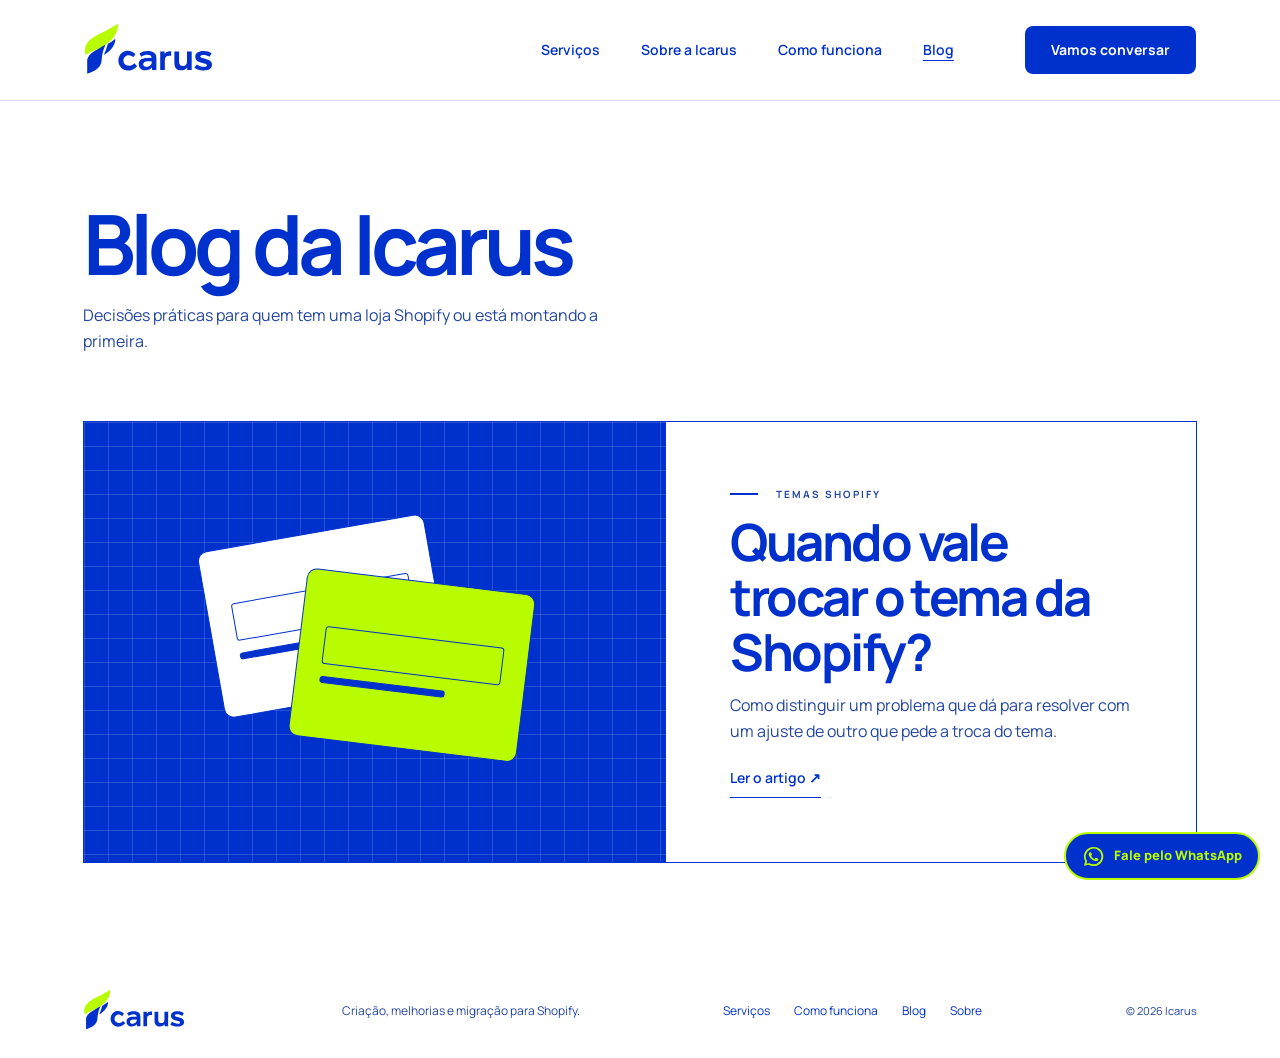
==== commit ce9b7e0b: "Outline the floating WhatsApp button" ====
--- a/blog/index.html
+++ b/blog/index.html
@@ -10,8 +10,8 @@
   <link rel="preconnect" href="https://fonts.googleapis.com">
   <link rel="preconnect" href="https://fonts.gstatic.com" crossorigin>
   <link href="https://fonts.googleapis.com/css2?family=Manrope:wght@400;500;600;700;800&display=swap" rel="stylesheet">
-  <link rel="stylesheet" href="/styles.css?v=blog-30">
-  <script src="/site.config.js?v=email-1" defer></script>
+  <link rel="stylesheet" href="/styles.css?v=contact-outline">
+  <script src="/site.config.js?v=whatsapp-1" defer></script>
   <script src="/app.js?v=blog-30" defer></script>
 </head>
 <body>
--- a/styles.css
+++ b/styles.css
@@ -420,13 +420,12 @@
   gap: 9px;
   min-height: 48px;
   padding: 0 16px;
-  border: 1px solid var(--blue);
+  border: 2px solid var(--lime);
   border-radius: 999px;
   background: var(--blue);
   color: var(--lime);
   font-size: 13px;
   font-weight: 800;
-  box-shadow: 0 4px 0 var(--lime);
   transition: transform .2s ease;
 }
 
